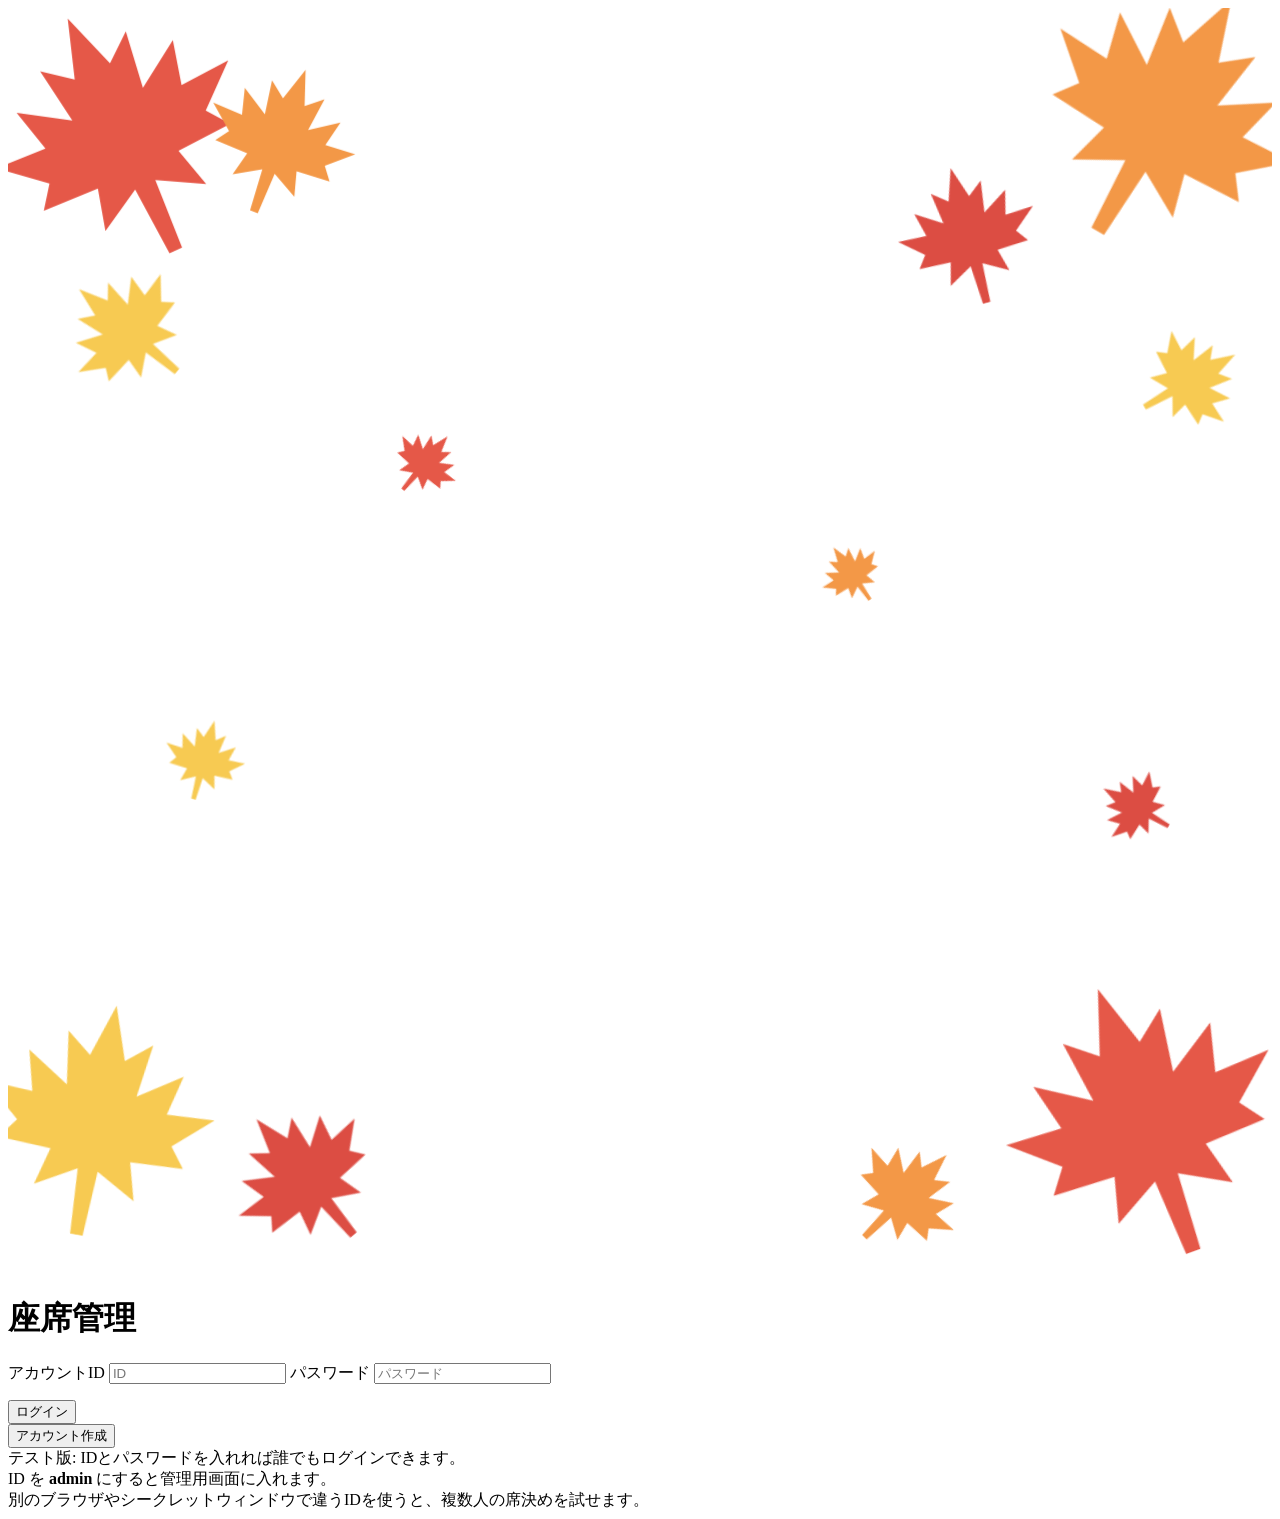
==== web/index.html @ 361e81cc "座席管理アプリのテスト版を追加 Java版(SeatApp.java, web/)とVercel用デモ版(vercel-demo/)  Co-Authored-By: Claude Sonnet 5." ====
<!doctype html>
<html lang="ja">
<head>
  <meta charset="utf-8">
  <meta name="viewport" content="width=device-width, initial-scale=1">
  <title>座席管理 ホーム</title>
  <link rel="stylesheet" href="/static/style.css">
</head>
<body class="login">
<div class="autumn-bg" aria-hidden="true">
  <svg viewBox="0 0 1000 1000" preserveAspectRatio="xMidYMid slice">
    <defs>
      <!-- もみじの葉（100×100の枠で描き、位置・角度・大きさを変えて並べる） -->
      <symbol id="leaf" viewBox="0 0 100 100">
        <path d="M50 4 L57 25 L67 17 L64 38 L81 27 L77 43 L96 42 L81 55 L87 63 L66 64 L70 79 L54 70 L52.5 96 L47.5 96 L46 70 L30 79 L34 64 L13 63 L19 55 L4 42 L23 43 L19 27 L36 38 L33 17 L43 25 Z"/>
      </symbol>
    </defs>
    <g opacity="0.88">
      <!-- 左上 -->
      <use href="#leaf" width="100" height="100" fill="#e2412f" transform="translate(-20 -10) scale(2.2) rotate(-25 50 50)"/>
      <use href="#leaf" width="100" height="100" fill="#f28a2e" transform="translate(150 40) scale(1.3) rotate(20 50 50)"/>
      <use href="#leaf" width="100" height="100" fill="#f6c33b" transform="translate(40 200) scale(1.1) rotate(-50 50 50)"/>
      <!-- 右上 -->
      <use href="#leaf" width="100" height="100" fill="#f28a2e" transform="translate(800 -30) scale(2.3) rotate(30 50 50)"/>
      <use href="#leaf" width="100" height="100" fill="#d8352a" transform="translate(700 120) scale(1.2) rotate(-15 50 50)"/>
      <use href="#leaf" width="100" height="100" fill="#f6c33b" transform="translate(890 250) scale(0.9) rotate(60 50 50)"/>
      <!-- 舞い落ちる小さな葉 -->
      <use href="#leaf" width="100" height="100" fill="#e2412f" transform="translate(300 330) scale(0.6) rotate(40 50 50)"/>
      <use href="#leaf" width="100" height="100" fill="#f28a2e" transform="translate(640 420) scale(0.55) rotate(-35 50 50)"/>
      <use href="#leaf" width="100" height="100" fill="#f6c33b" transform="translate(120 560) scale(0.7) rotate(15 50 50)"/>
      <use href="#leaf" width="100" height="100" fill="#d8352a" transform="translate(860 600) scale(0.65) rotate(-60 50 50)"/>
      <!-- 左下 -->
      <use href="#leaf" width="100" height="100" fill="#f6c33b" transform="translate(-30 780) scale(2.0) rotate(10 50 50)"/>
      <use href="#leaf" width="100" height="100" fill="#d8352a" transform="translate(170 860) scale(1.3) rotate(-40 50 50)"/>
      <!-- 右下 -->
      <use href="#leaf" width="100" height="100" fill="#e2412f" transform="translate(780 760) scale(2.4) rotate(-20 50 50)"/>
      <use href="#leaf" width="100" height="100" fill="#f28a2e" transform="translate(660 890) scale(1.0) rotate(45 50 50)"/>
    </g>
  </svg>
</div>
<main class="card">
  <h1>座席管理</h1>
  <form id="form">
    <label for="id">アカウントID</label>
    <input type="text" id="id" name="id" placeholder="ID" autocomplete="username">
    <label for="password">パスワード</label>
    <input type="password" id="password" name="password" placeholder="パスワード" autocomplete="current-password">
    <p id="msg" class="msg error"></p>
    <button type="submit" class="btn-block btn-primary">ログイン</button>
  </form>
  <div class="right">
    <a href="/register"><button type="button" class="btn-small">アカウント作成</button></a>
  </div>
  <div class="test-hint">
    テスト版: IDとパスワードを入れれば誰でもログインできます。<br>
    ID を <b>admin</b> にすると管理用画面に入れます。<br>
    別のブラウザやシークレットウィンドウで違うIDを使うと、複数人の席決めを試せます。
  </div>
</main>
<script src="/static/app.js"></script>
<script>
  const msg = document.getElementById('msg');
  document.getElementById('form').addEventListener('submit', async (e) => {
    e.preventDefault();
    showMsg(msg, '');
    try {
      const r = await api('/login', { method: 'POST', data: new FormData(e.target) });
      location.href = r.redirect;
    } catch (err) { fail(msg)(err); }
  });
</script>
</body>
</html>
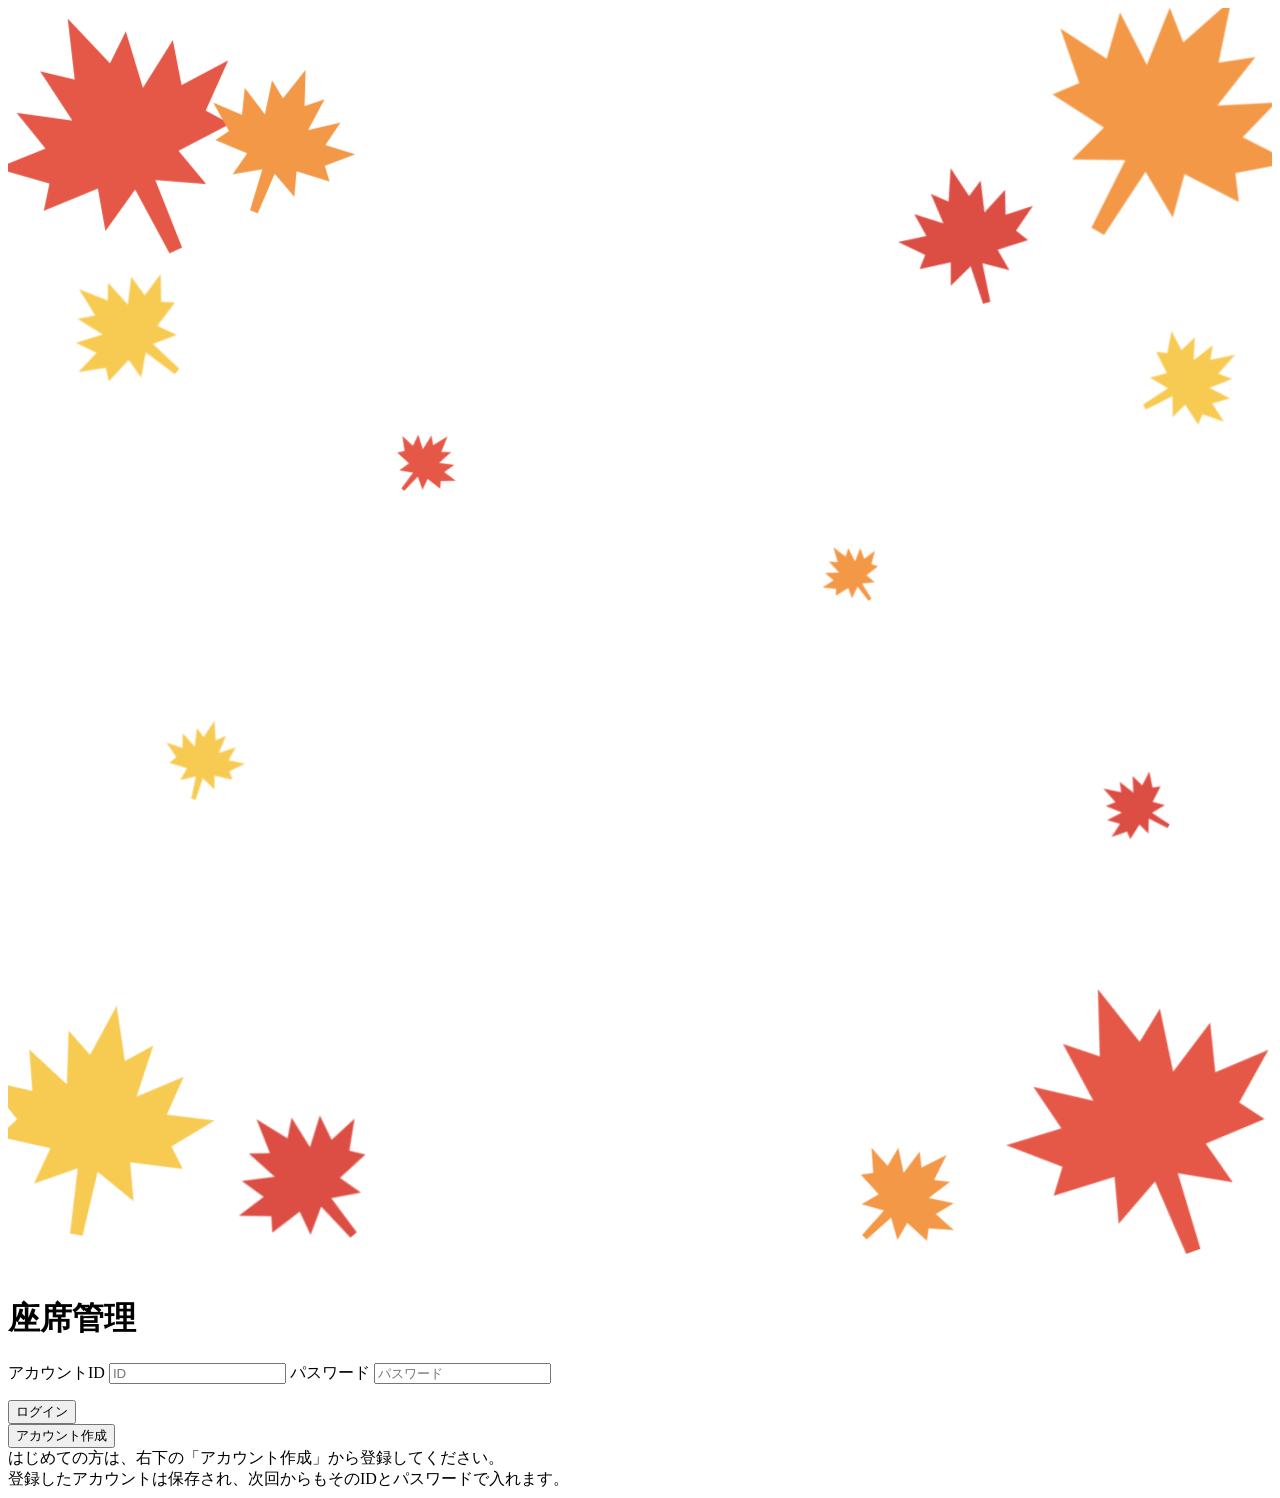
==== commit c6f1d186: "Spring Boot 版サーバー、3Dのバーチャルオフィス、アカウント登録と画面の同期を追加 - server/: Spring Boot 3.5 のサーバー（Spring Security・JPA" ====
--- a/web/index.html
+++ b/web/index.html
@@ -52,14 +52,14 @@
     <a href="/register"><button type="button" class="btn-small">アカウント作成</button></a>
   </div>
   <div class="test-hint">
-    テスト版: IDとパスワードを入れれば誰でもログインできます。<br>
-    ID を <b>admin</b> にすると管理用画面に入れます。<br>
-    別のブラウザやシークレットウィンドウで違うIDを使うと、複数人の席決めを試せます。
+    はじめての方は、右下の「アカウント作成」から登録してください。<br>
+    登録したアカウントは保存され、次回からもそのIDとパスワードで入れます。
   </div>
 </main>
 <script src="/static/app.js"></script>
 <script>
   const msg = document.getElementById('msg');
+  if (new URLSearchParams(location.search).get('registered')) showMsg(msg, 'アカウントを作成しました。ログインしてください', 'success');
   document.getElementById('form').addEventListener('submit', async (e) => {
     e.preventDefault();
     showMsg(msg, '');
